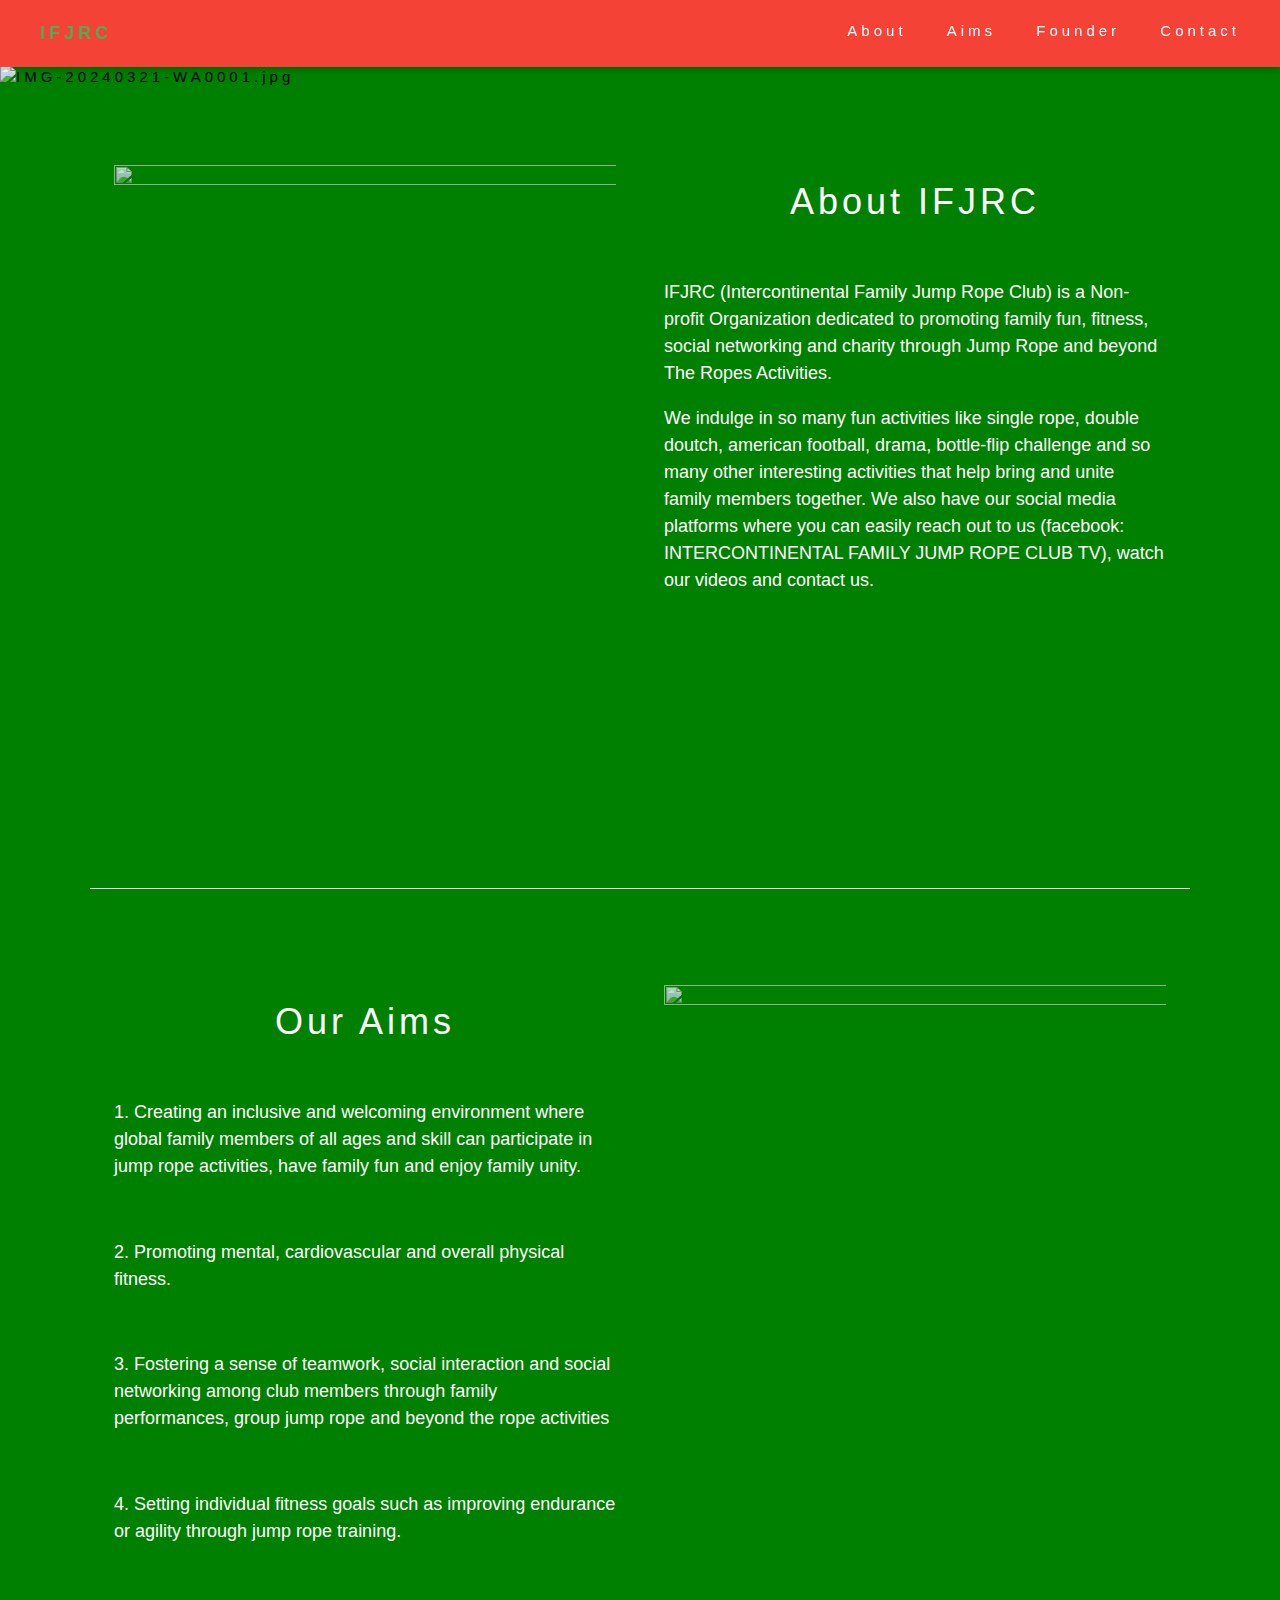
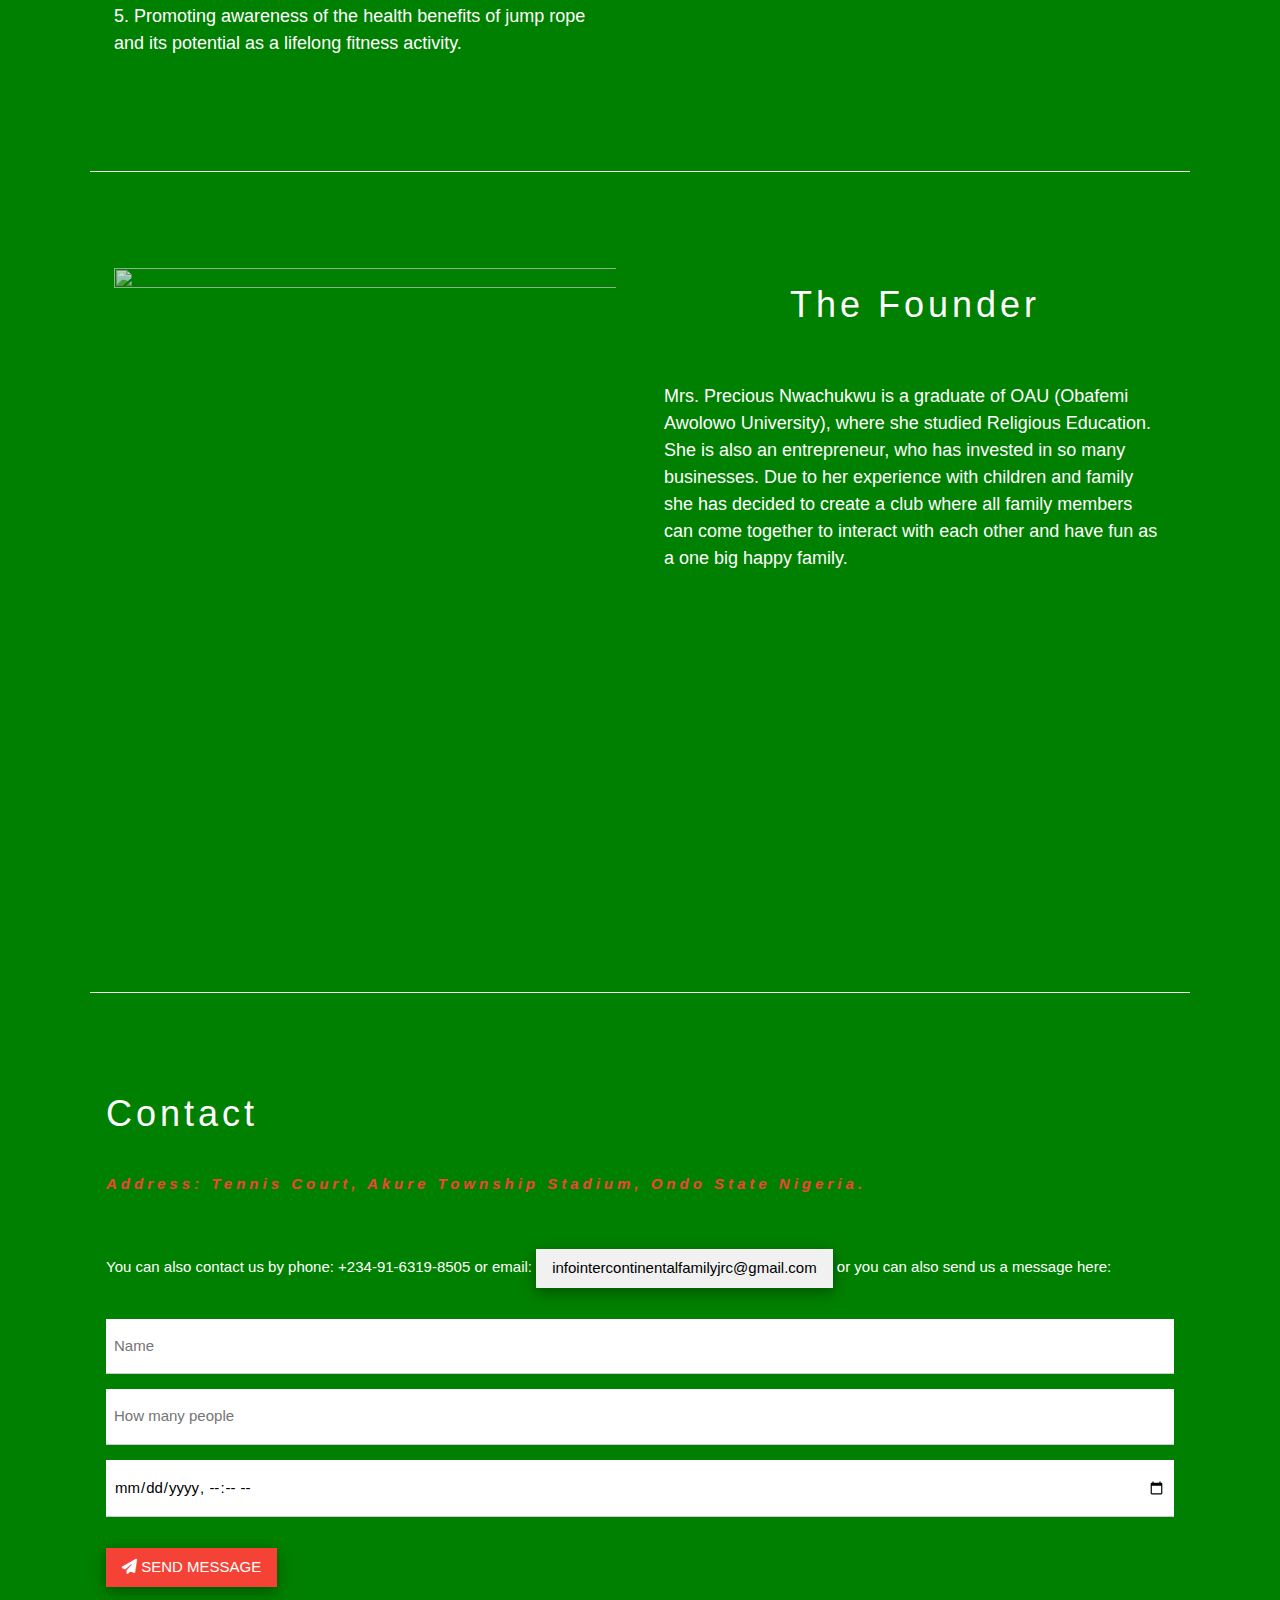
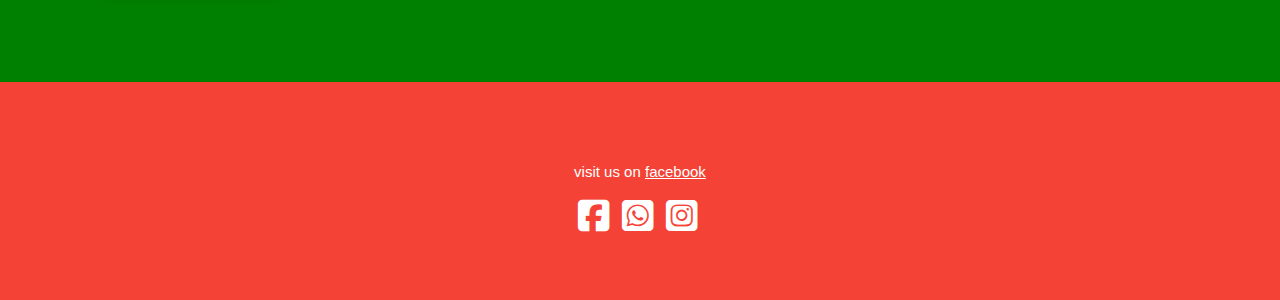
==== IFJRC.html @ 230e58a1 "Add files via upload" ====
<!DOCTYPE html>
<html lang="en">
<head>
    <meta charset="UTF-8">
    <meta name="viewport" content="width=device-width, initial-scale=1.0">
    <title>IFJRC</title>
    <link rel="stylesheet" href="style.css">
    <link rel="stylesheet" href="https://www.w3schools.com/w3css/4/w3.css">
    <link rel="preconnect" href="https://fonts.googleapis.com">
<link rel="preconnect" href="https://fonts.gstatic.com" crossorigin>
<link href="https://fonts.googleapis.com/css2?family=Protest+Guerrilla&display=swap" rel="stylesheet">
<link rel="stylesheet" href="https://cdnjs.cloudflare.com/ajax/libs/font-awesome/6.5.1/css/all.min.css">
<style>
    .protest-guerrilla-regular {
  font-family: "Protest Guerrilla", sans-serif;
  font-weight: 400;
  font-style: normal;
}

body{
    background-color: green;
    letter-spacing: 4px

}

p{
    letter-spacing: 0px;
}
</style>
</head>
<body>
    <!-- Navigation bar -->
    <div class="w3-top">
        <div class="w3-card w3-red w3-padding-large" style="letter-spacing: 4px;">
            <a href="#home" class="w3-bar-item w3-button w3-large w3-text-green w3-btn w3-hover-white" style="font-weight: 700;">IFJRC</a>

            <div class="w3-right w3-hide-small">
                <a href="#about" class="w3-bar-item w3-button w3-btn w3-hover-white">About</a>
                <a href="#aims" class="w3-bar-item w3-button w3-btn w3-hover-white">Aims</a>
                <a href="#founder" class="w3-bar-item w3-button w3-btn w3-hover-white">Founder</a>
                <a href="#contact" class="w3-bar-item w3-button w3-btn w3-hover-white">Contact</a>
                
            </div>
    
        </div>

        <button id="bar"><i class="fa-solid fa-bars"></i></button>
    </div>

<!-- Header -->
    <header class="w3-content w3-display-container w3-wide" style="max-width: 1600px; min-width: 500px;" id="home">
        <img src="images/IMG-20240321-WA0001.jpg" alt="IMG-20240321-WA0001.jpg" class="w3-image" width="1350" height="800" style="margin-top: 66px; height: 600px;">
    </header>

    <!-- Page content -->
<div class="w3-content" style="max-width:1100px">


    <!--About section-->
    <div class="w3-padding-64 w3-row " id="about">
    <div class="w3-col m6 w3-padding-large">
        <img src="images/IMG-20240321-WA0000.jpg" alt="" class="w3-image w3-rounded w3-opacity-min" width="600" height="750">
    </div>

    <div class="w3-col m6 w3-padding-large">
        <h1 class="w3-center w3-text-white">About IFJRC</h1> <br>

        <p class="w3-large w3-text-white">IFJRC (Intercontinental Family Jump Rope Club) is a Non-profit Organization dedicated to promoting family fun, fitness, social networking and charity through Jump Rope and beyond The Ropes Activities.</p>

        <p class="w3-large w3-text-white">
         We indulge in so many fun activities like single rope, double doutch, american football, drama, bottle-flip challenge and so many other interesting activities that help bring and unite family members together. We also have our social media platforms where you can easily reach out to us (facebook: INTERCONTINENTAL FAMILY JUMP ROPE CLUB TV), watch our videos and contact us.
        </p>

    </div>
    </div>

    <hr>

    <!--Aims section-->
    <div class="w3-padding-64 w3-row " id="aims">
        <div class="w3-col m6 w3-padding-large">
            <h1 class="w3-center w3-text-white">Our Aims</h1> <br>

            <p class="w3-large w3-text-white">
             1. Creating an inclusive and welcoming environment where global family members of all ages and skill can participate in jump rope activities, have family fun and enjoy family unity.
            </p> <br>

            <p class="w3-large w3-text-white">
             2.  Promoting mental, cardiovascular and overall physical fitness.
            </p> <br>

            <p class="w3-large w3-text-white">
             3. Fostering a sense of teamwork, social interaction and social networking among club members  through family performances, group jump rope and beyond the rope activities
            </p> <br>

            <p class="w3-large w3-text-white">
            4. Setting individual fitness goals such as improving endurance or agility through jump rope training. 
            </p> <br>

            <p class="w3-large w3-text-white">
            5. Promoting awareness of the health benefits of jump rope and its potential as a lifelong fitness activity.
            </p>
            
        </div>

        <div class="w3-padding-large w3-col m6">
            <img src="images/IMG-20240321-WA0002.jpg" alt="" class="w3-image w3-rounded w3-opacity-min " width="600" height="750">

        </div>
    </div>

    <hr>

    <!--Founder section-->
    <div class="w3-row w3-padding-64" id="founder">
        <div class="w3-col m6 w3-padding-large ">
            <img src="images/IMG-20231207-WA0000.jpg" alt="" class="w3-image w3-rounded w3-opacity-min" width="600" height="750">
        </div>

        <div class="w3-col m6 w3-padding-large">
        <h1 class="w3-center w3-text-white">The Founder</h1> <br>
        
        <p class="w3-large w3-text-white">
            Mrs. Precious Nwachukwu is a graduate of OAU (Obafemi Awolowo University), where she studied Religious Education. She is also an entrepreneur, who has invested in so many businesses. Due to her experience with children and family she has decided to create a club where all family members can come together to interact with each other and have fun as a one big happy family.
        </p>
         
        </div>
    </div>  

    <hr>

    <!-- Contact Section -->
    <div class="w3-container w3-padding-64" id="contact">
        <h1 class="w3-text-white">Contact</h1> <br>

        <address>
          <b class="w3-text-red"> Address: Tennis Court, Akure Township Stadium, Ondo State Nigeria.</b>
        </address> <br>

        <p class="w3-text-white" >You can also contact us by phone: +234-91-6319-8505 or email: <a href="https://www.gmail.com" class="w3-button w3-section w3-light-grey w3-card-4">infointercontinentalfamilyjrc@gmail.com</a> or you can also send us a message here:</p>

        <form action="/action_page.php" target="_blank">
            <p><input type="text" placeholder="Name" required name="Name" class="w3-input w3-padding-16 "></p>

            <p><input type="number" placeholder="How many people" required name="people" class=" w3-input w3-padding-16"></p>

            <p><input type="datetime-local" placeholder="date and time" required name="Date" value="2024-3-22T20:00" class="w3-input w3-padding-16"></p>

            <p><button type="submit" class="w3-section w3-button w3-red w3-card-4"> <i class="fa-solid fa-paper-plane"></i> SEND MESSAGE</button></p>

        </form>

        





    </div>

</div>
<!-- End of page Content-->

<footer class="w3-padding-64 w3-center w3-red" >
   <p>visit us on <a href="https://www.facebook.com" class=" w3-hover-text-green">facebook</a></p> 
   <i class="fa-brands fa-square-facebook w3-xxlarge"></i>
    <i class="fa-brands fa-square-whatsapp w3-xxlarge"></i>
    <i class="fa-brands fa-square-instagram w3-xxlarge"></i>
</footer>

<!-- Dropdown Section-->
<div id="slide">
    <li><a href="#about" id="about">About</a></li>
    <li><a href="#aims" id="aims">Aims</a></li>
    <li><a href="#founder" id="founder">Founder</a></li>
    <li><a href="#contact" id="contact">Contact</a></li>
</div>

<script>
    let butt = document.getElementById("bar");

    butt.addEventListener("click", function() {

       let dropdown = document.getElementById("slide");
        if(dropdown.style.visibility === "visible"){
            butt.innerHTML = '<i class="fa-solid fa-bars"></i>'
            dropdown.style.visibility = "hidden"

        } else {
            dropdown.style.visibility = "visible";
        }
    });




</script>

</body>
</html>
---- style.css ----
#bar{
    cursor: pointer;
    position: relative;
    background-color: transparent;
    border: none;
    color: white;
    font-size: 18px;
    visibility: hidden;
}


#slide{
    position: fixed;
    z-index: 10000000000000000000;
    letter-spacing: 0;
    display: flex;
    flex-direction: column;
    border-radius: 20px;
    background-color: green;
    width: 170px;
    height: 290px;
    justify-content: space-between;
    padding-top: 20px;
    padding-bottom: 20px;
    padding-left: 25px;
    border: 3px solid white;
    top: 67px;
    left: 313px;
    visibility: hidden;
}

#slide li a{
    text-decoration: none;
    font-weight: 700;
    font-family: Arial, Helvetica, sans-serif;
    color: white;
    
}

#slide a:visited{
    text-decoration: none;
    color: white;
}

#slide li{
    list-style-type: none;
   
}

#slide li a:hover{
    background-color: red;
    padding: 10px 25px;
}

#slide li a:active{
    background-color: red;
}

@media screen and (max-width: 641px){
    #bar{
        visibility: visible;
        position: absolute;
        top: 18px;
        left: 450px;
    }
}
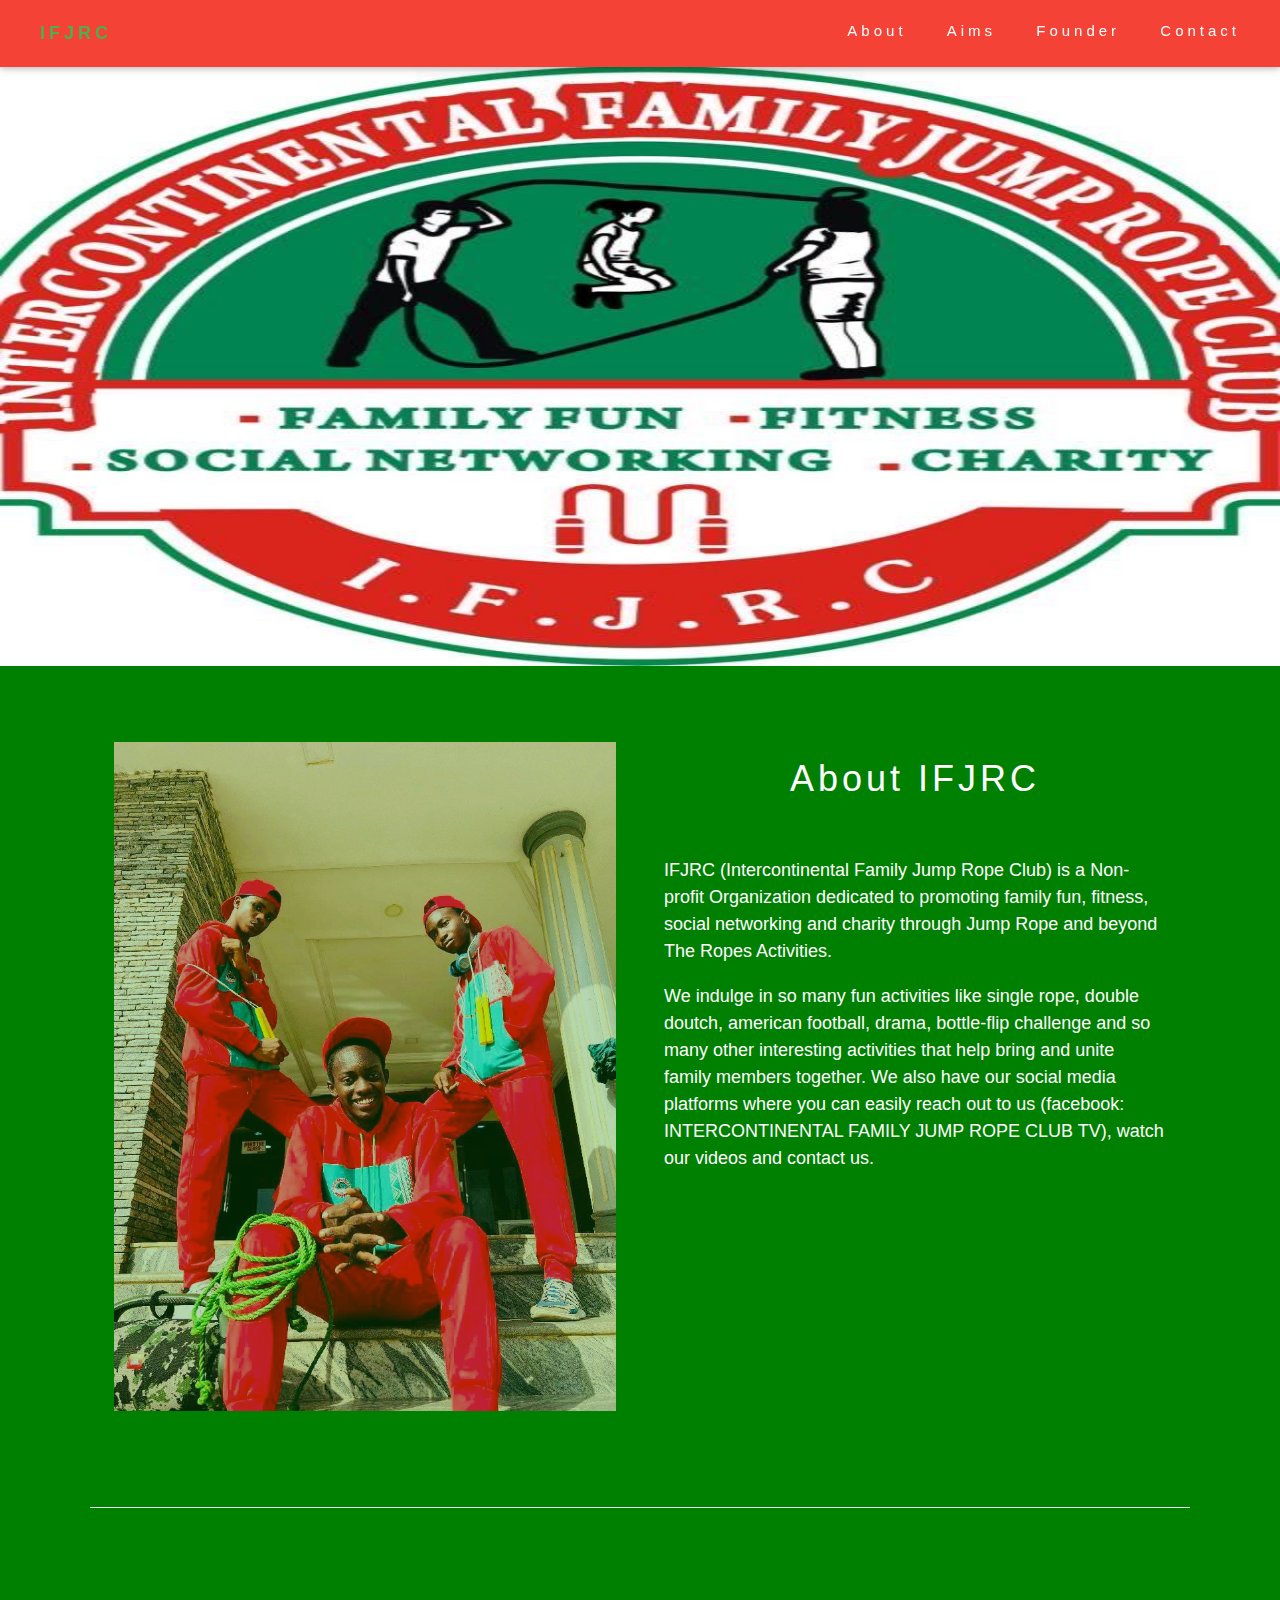
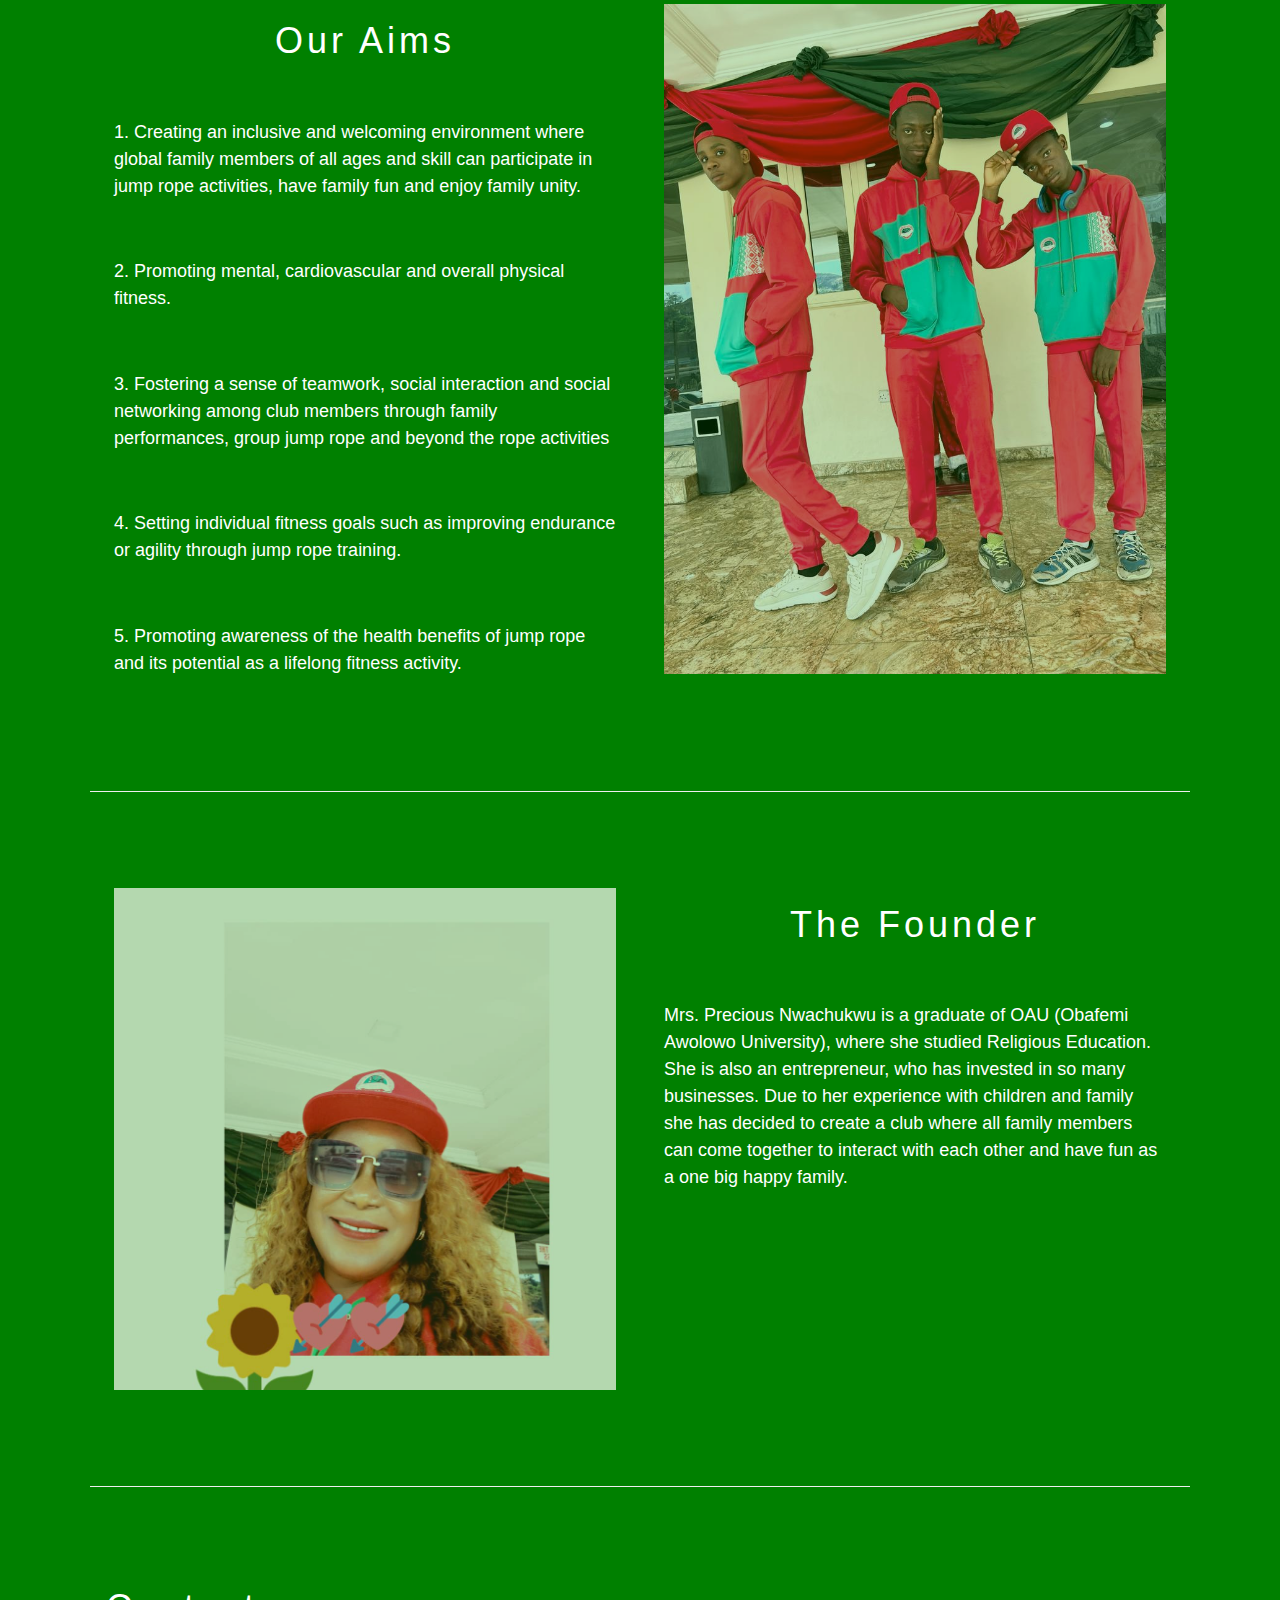
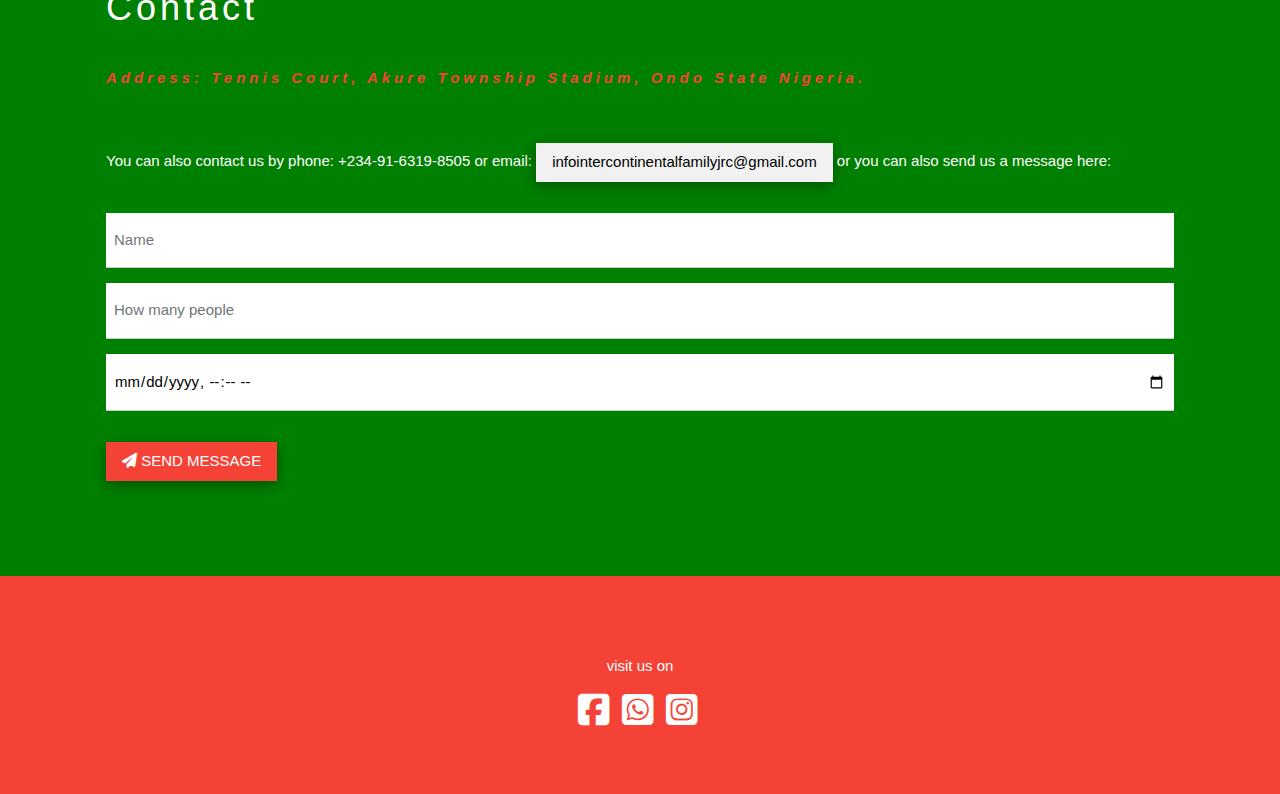
==== commit 174078b1: "Update IFJRC.html" ====
--- a/IFJRC.html
+++ b/IFJRC.html
@@ -162,10 +162,10 @@
 <!-- End of page Content-->
 
 <footer class="w3-padding-64 w3-center w3-red" >
-   <p>visit us on <a href="https://www.facebook.com" class=" w3-hover-text-green">facebook</a></p> 
-   <i class="fa-brands fa-square-facebook w3-xxlarge"></i>
-    <i class="fa-brands fa-square-whatsapp w3-xxlarge"></i>
-    <i class="fa-brands fa-square-instagram w3-xxlarge"></i>
+    <p>visit us on </p> 
+    <a href="https://web.facebook.com/profile.php?id=61552531452581" class=" w3-hover-text-green"><i class="fa-brands fa-square-facebook w3-xxlarge"></i></a>
+    <a href="" class=" w3-hover-text-green"><i class="fa-brands fa-square-whatsapp w3-xxlarge"></i></a>
+    <a href="" class=" w3-hover-text-green"> <i class="fa-brands fa-square-instagram w3-xxlarge"></i></i></a>
 </footer>
 
 <!-- Dropdown Section-->
